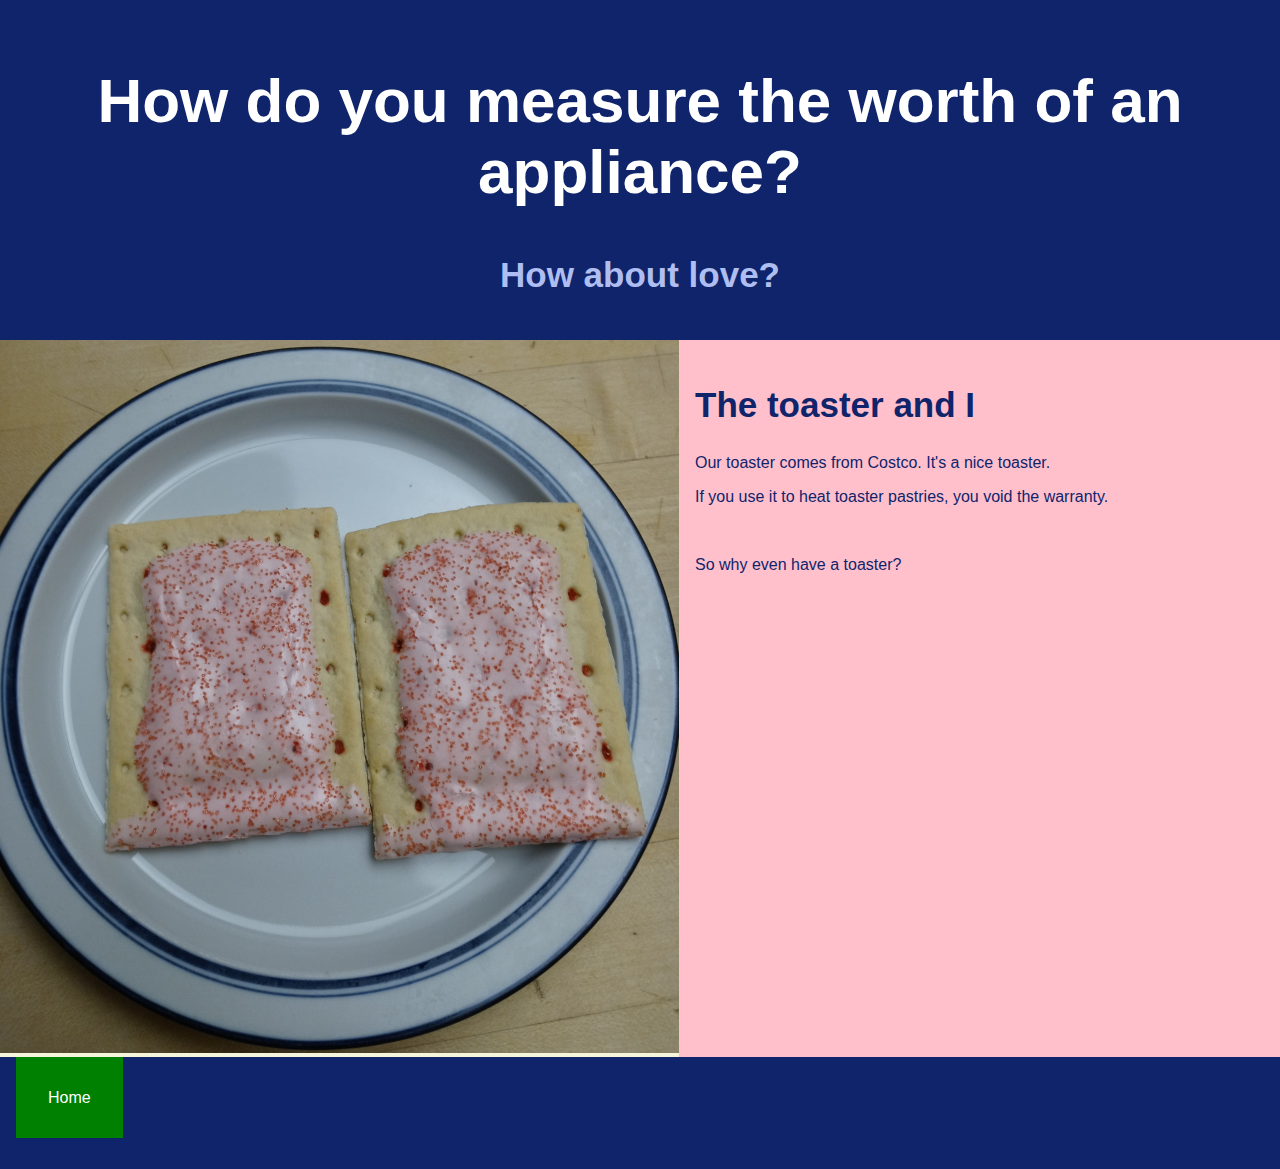
==== appliances.html @ 6d85e627 "Add files via upload" ====
<!DOCTYPE html>
<html>
<head>
<title>Contraptions and conniptions.</title>
  <link rel="stylesheet" href="styles/styles.css"></link>
  <meta name="viewport" content="width=device-width" />
</head>
<body class='main'>
  <section id='topmost'>
    <h1>
      How do you measure the worth of an appliance?
    </h1>
    <h2>How about love?</h2>
   </section>
<section class="displayer">
    <div>
     <img class='big-picture' src='img/treats1.png' alt='Tasty treats, cherry Pop-Tarts' class='mainImg'>
    </div>
    <div class='appliance'>
    <h2>The toaster and I</h2>
    <p>Our toaster comes from Costco. It's a nice toaster.</p>
    <p>If you use it to heat toaster pastries, you void the warranty.</p>
    </br>
    <p>So why even have a toaster?
    </p>
    </div>
  </section>
    <div class="sideLinks">
        <p>
            <a href="index.html" class='styledButton'>Home</a>
        </p>
    </div>

  <script src="index.js"></script>
</body>
</html>
---- styles/styles.css ----
body{
  color:#000;
  margin: 0;
  padding: 0;
  font-size: 1em;
  font-family: 'Geneva', sans-serif;
  background: beige;
}

* {
  box-sizing: border-box;
}

h1{
font-size: 62px;
color: #FFF;
  padding: 7px;
  text-align: center;
/*  height: fit-content;
  width: fit-content; */
}

.bold-caption{
  font-weight: 900;
  color: black;
}
h2{
  font-size: 35px;
}

.footnoter{
  display: flex;
  flex-direction: row;
  padding-top: 3rem;
}

.cry-for-happy{
  background-color: skyblue;
  mIn-height: 450px;
  font-size: 4rem;
  font-family: Palatino monospace ;
  font-style: italic;
  text-align: center;
  padding-top: 2rem;
  border: 5px solid green;
}

.my-best-advice{
  background-color: #AA36AA;
  color: brown;
  border: 5px solid purple;
  
}

.secret-button{
  color: inherit;
  background-color: inherit;
  border: none;
  margin-left: 25%;
  font-size: 7rem;
}

#hidden-text{
  padding-top: 3rem;
  font-size: 1.9rem;
  visibility: hidden;
}

#topmost{
  background-color: #0f246b;
  padding: 1rem;
 /* display: flex;
  flex-flow: row wrap;
  justify-content: space-around; */
  text-align: center;
  color: #afbef0;
}

.lower-down{
  padding: 12rem 0 3rem 0;
  color: rebeccapurple;
  font-size: 2rem;
}

.center-text{
  text-align: center;
}

.desc{
  text-align: center;
 /* height: fit-content;
  width: fit-content; */
  font-size: 30px;
}

/*
.articles{
  background-color: chartreuse;
  padding: 33px;
}
*/

.color1{
  background: rgb(107, 124, 116);
}

.article{
  font-size: 18px;
  background: wheat;
  display: flexbox;
  padding: 0 1em 0 1em;
  flex-flow: column;
  margin-bottom: 25px;
}

.article-text{
  padding: 0px 28px 25px 28px;
  color: white;
}

.image-and-text{
    min-height: 320px;
    padding: 20px;
    display: grid;
    grid-template-columns: 0fr 4fr 0fr;
    grid-gap: 15px;
    background-color: #6b5b95;
    color: white;
    font-size: 1em;
 }
 
 @media only screen and (max-width: 768px) {
  /* For mobile phones: */
  .image-and-text {
    display: flex;
    flex-flow: wrap;
  }
}
 .image-and-text2{
  min-height: 320px;
  padding: 20px;
  display: flex;
  flex-wrap: wrap;
 }

.image-area{
  width: fit-content;
}

.image-area2{
  width: fit-content;
  /* display: flex;
  flex-wrap: wrap; */
}

.text-area{
  padding: 15px;
}

.buttonable-text{
  display: none;
}

.phoneImg{
  height: 330px;
  /* width: 160px; */
}

.phoneImgCenter{
  height: 330px;
  display: block;
  margin-left: auto;
  margin-right: auto;
}

.phoneImg-uncropped{
  height: 300px;
  max-width: 200px;
  min-width: 200px;
}


.links{
  background-color:yellowgreen;
  font-size:  18px;
  color: red;
  padding: .5rem 0;
}

.nav-list{
  list-style-type: none;
  margin: 2em;
  display: flex;
  flex-direction: row;
  flex-wrap: wrap;
  justify-content: space-around;
  max-width: 1500px;
}

.nav-item{
  padding: 2em; 
  background-color: cyan;
  border: solid green .1em;
}

.displayer{
  display: flex;
  flex-wrap: wrap;
  flex-direction: row;
}

.appliance{
  padding: 1rem;
  color: #0f246b;
  background: pink;
  width: 45%;
  flex-grow: 1;
}

.big-picture{
  width: 100%;
  height: auto;
}

.sideLinks{
  flex-grow: 1;
  background:#0f246b;
  padding: 1rem 0 0 1rem;
  height: 7rem;
}

@media only screen and (max-device-width: 480px){
  .desc {
    font-size: 40px;
    background-color: olive;
  }
  #topmost h1{
    font-size: 6px;  
  }
}

.jComment{
  color: #000;
  font-style: italic;
  font-size: 28px;
}

.slimStyledButton{
  background-color: green;
  font-size: 1rem;
  padding: 2rem 1rem;

}

.styledButton{
  text-decoration: none;
  font-size: 1rem;
  background: green;
  color: white;
  padding: 2em;
}

.styledButton:visited{
  background: brown;
  color: yellow;
  text-decoration: none;
}

.styledButton:hover{
  color: yellow;
  background: #6b5b95;
  text-decoration: underline;

}

#jokeSection{
  background-color: bisque;
  padding: 20px 20px;
  margin-left: auto;
  margin-right: auto;
}

.unJoke{
  border-bottom: purple 4px solid;
  padding-bottom: 6px;
  margin-bottom: 6px;
}

.setUp{
  font-size: 36px;
  font-weight: bold;
  color: #000;
}

.punchLine{
  font-size: 34px;
  color: blue;
}
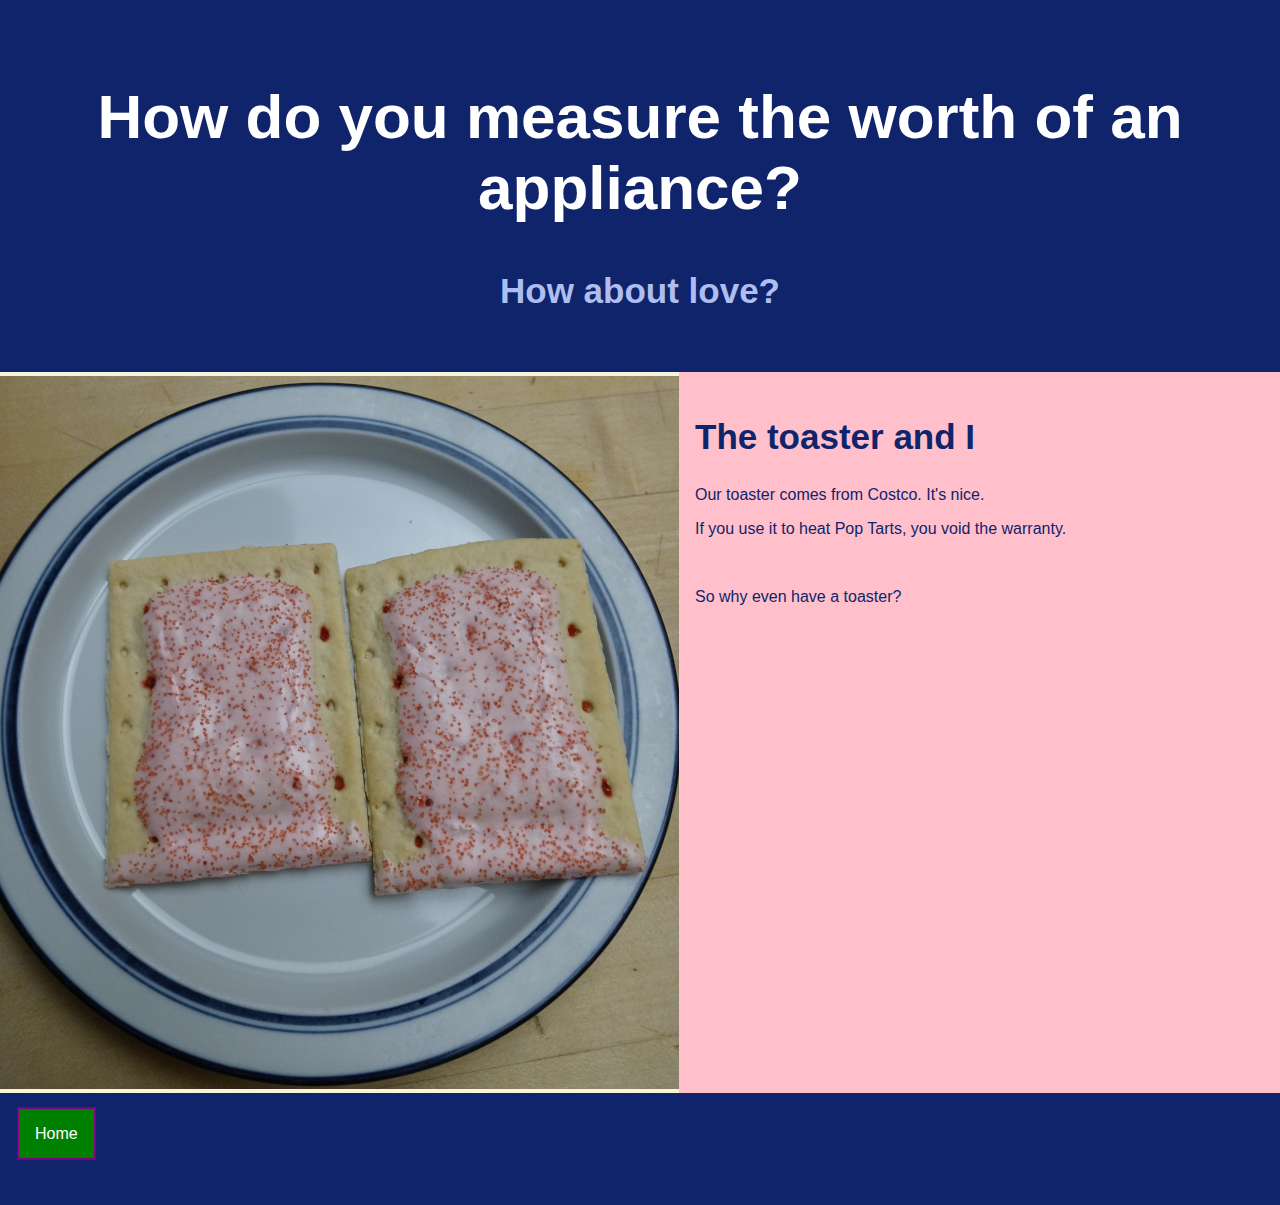
==== commit 85619a9a: "Add files via upload" ====
--- a/appliances.html
+++ b/appliances.html
@@ -19,8 +19,8 @@
     </div>
     <div class='appliance'>
     <h2>The toaster and I</h2>
-    <p>Our toaster comes from Costco. It's a nice toaster.</p>
-    <p>If you use it to heat toaster pastries, you void the warranty.</p>
+    <p>Our toaster comes from Costco. It's nice.</p>
+    <p>If you use it to heat Pop Tarts, you void the warranty.</p>
     </br>
     <p>So why even have a toaster?
     </p>
--- a/styles/styles.css
+++ b/styles/styles.css
@@ -68,16 +68,22 @@
 
 #topmost{
   background-color: #0f246b;
-  padding: 1rem;
+  padding: 2rem;
  /* display: flex;
   flex-flow: row wrap;
   justify-content: space-around; */
   text-align: center;
   color: #afbef0;
+  margin-bottom: 0;
+}
+
+.shadowed{
+  color: whitesmoke;
+  text-shadow: 6px 6px 2px black;
 }
 
 .lower-down{
-  padding: 12rem 0 3rem 0;
+  padding: 3rem 0 3rem 0;
   color: rebeccapurple;
   font-size: 2rem;
 }
@@ -93,24 +99,33 @@
   font-size: 30px;
 }
 
-/*
+
+
 .articles{
-  background-color: chartreuse;
-  padding: 33px;
-}
-*/
+  margin-top: 9;
+} 
+
+
 
 .color1{
   background: rgb(107, 124, 116);
+
+}
+
+.text-text{
+  padding: 7px 7px 7px 16px;
 }
 
 .article{
   font-size: 18px;
   background: wheat;
   display: flexbox;
-  padding: 0 1em 0 1em;
   flex-flow: column;
+  /*margin-top: 0;
   margin-bottom: 25px;
+*/  
+  padding-top: 7px;
+  padding-left: 7px;
 }
 
 .article-text{
@@ -183,8 +198,8 @@
 .links{
   background-color:yellowgreen;
   font-size:  18px;
-  color: red;
-  padding: .5rem 0;
+  display: flex;
+  padding: .5rem;
 }
 
 .nav-list{
@@ -198,9 +213,10 @@
 }
 
 .nav-item{
-  padding: 2em; 
+  padding: 7px 5px; 
   background-color: cyan;
-  border: solid green .1em;
+  border: solid green 1px;
+  margin-bottom: 44px;
 }
 
 .displayer{
@@ -215,11 +231,14 @@
   background: pink;
   width: 45%;
   flex-grow: 1;
+  
 }
 
 .big-picture{
   width: 100%;
   height: auto;
+  margin-top: 4px;
+
 }
 
 .sideLinks{
@@ -227,6 +246,7 @@
   background:#0f246b;
   padding: 1rem 0 0 1rem;
   height: 7rem;
+  margin-top: 0;
 }
 
 @media only screen and (max-device-width: 480px){
@@ -235,14 +255,20 @@
     background-color: olive;
   }
   #topmost h1{
-    font-size: 6px;  
+    font-size: 46px;  
   }
+  
 }
 
 .jComment{
   color: #000;
   font-style: italic;
   font-size: 28px;
+}
+
+.floatButton{
+ text-align: center;
+ padding: 3rem;
 }
 
 .slimStyledButton{
@@ -257,7 +283,9 @@
   font-size: 1rem;
   background: green;
   color: white;
-  padding: 2em;
+  padding: 1em 1em;
+  margin: 1px;
+  border: 2px solid purple;
 }
 
 .styledButton:visited{
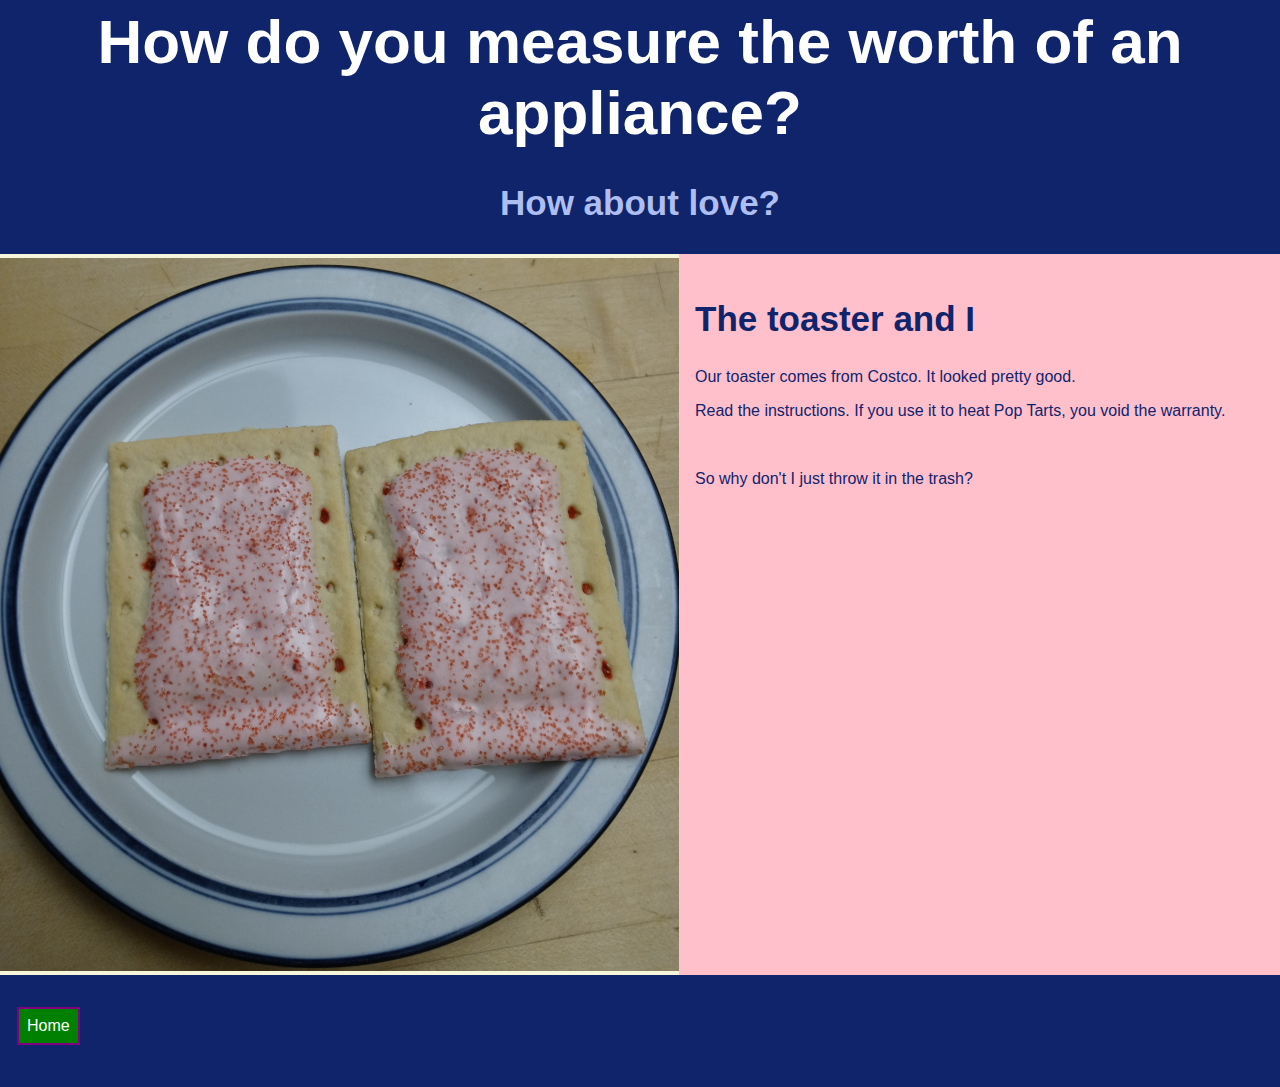
==== commit 4d1eea84: "Add files via upload" ====
--- a/appliances.html
+++ b/appliances.html
@@ -19,10 +19,10 @@
     </div>
     <div class='appliance'>
     <h2>The toaster and I</h2>
-    <p>Our toaster comes from Costco. It's nice.</p>
-    <p>If you use it to heat Pop Tarts, you void the warranty.</p>
+    <p>Our toaster comes from Costco. It looked pretty good.</p>
+    <p>Read the instructions. If you use it to heat Pop Tarts, you void the warranty.</p>
     </br>
-    <p>So why even have a toaster?
+    <p>So why don't I just throw it in the trash?
     </p>
     </div>
   </section>
--- a/styles/styles.css
+++ b/styles/styles.css
@@ -7,17 +7,23 @@
   background: beige;
 }
 
+
 * {
   box-sizing: border-box;
 }
 
 h1{
+  margin: 0;
 font-size: 62px;
 color: #FFF;
-  padding: 7px;
+  padding: 6px;
   text-align: center;
 /*  height: fit-content;
   width: fit-content; */
+}
+
+.mainImg{
+  width: 30%;
 }
 
 .bold-caption{
@@ -68,7 +74,7 @@
 
 #topmost{
   background-color: #0f246b;
-  padding: 2rem;
+  padding-bottom: .1rem;
  /* display: flex;
   flex-flow: row wrap;
   justify-content: space-around; */
@@ -150,6 +156,10 @@
     display: flex;
     flex-flow: wrap;
   }
+
+  .mainImg{
+    width: 100%;
+  }
 }
  .image-and-text2{
   min-height: 320px;
@@ -200,6 +210,7 @@
   font-size:  18px;
   display: flex;
   padding: .5rem;
+  margin-top: 0;
 }
 
 .nav-list{
@@ -216,7 +227,7 @@
   padding: 7px 5px; 
   background-color: cyan;
   border: solid green 1px;
-  margin-bottom: 44px;
+  margin-bottom: 22px;
 }
 
 .displayer{
@@ -268,7 +279,7 @@
 
 .floatButton{
  text-align: center;
- padding: 3rem;
+ padding-left: 50%;
 }
 
 .slimStyledButton{
@@ -283,9 +294,11 @@
   font-size: 1rem;
   background: green;
   color: white;
-  padding: 1em 1em;
+  padding: .5em .5em;
   margin: 1px;
   border: 2px solid purple;
+  display: block;
+  width: fit-content;
 }
 
 .styledButton:visited{
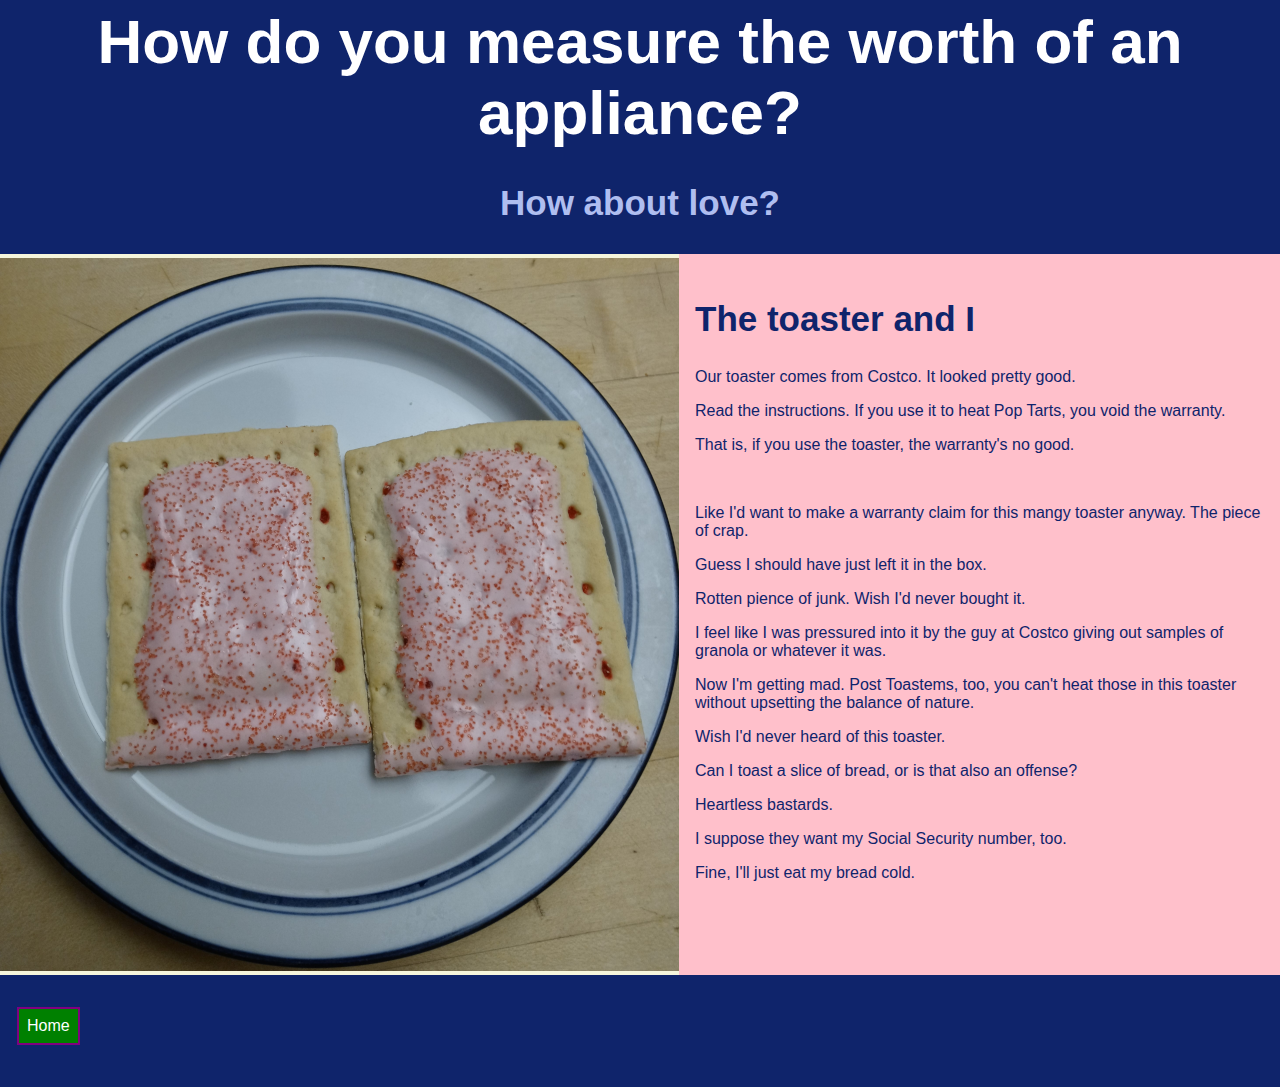
==== commit 7fadc70a: "Add files via upload" ====
--- a/appliances.html
+++ b/appliances.html
@@ -21,9 +21,21 @@
     <h2>The toaster and I</h2>
     <p>Our toaster comes from Costco. It looked pretty good.</p>
     <p>Read the instructions. If you use it to heat Pop Tarts, you void the warranty.</p>
-    </br>
-    <p>So why don't I just throw it in the trash?
+    <p>That is, if you use the toaster, the warranty's no good.
     </p>
+    <br>
+    <p>
+      Like I'd want to make a warranty claim for this mangy toaster anyway. The piece of crap.
+    </p>
+    <p>Guess I should have just left it in the box.</p>
+    <p>Rotten pience of junk. Wish I'd never bought it.</p>
+    <p>I feel like I was pressured into it by the guy at Costco giving out samples of granola or whatever it was.</p>
+    <p>Now I'm getting mad. Post Toastems, too, you can't heat those in this toaster without upsetting the balance of nature.</p>
+    <p>Wish I'd never heard of this toaster.</p>
+    <p>Can I toast a slice of bread, or is that also an offense?</p>  
+    <p>Heartless bastards.</p>
+    <p>I suppose they want my Social Security number, too.</p>
+    <p>Fine, I'll just eat my bread cold.</p>  
     </div>
   </section>
     <div class="sideLinks">
